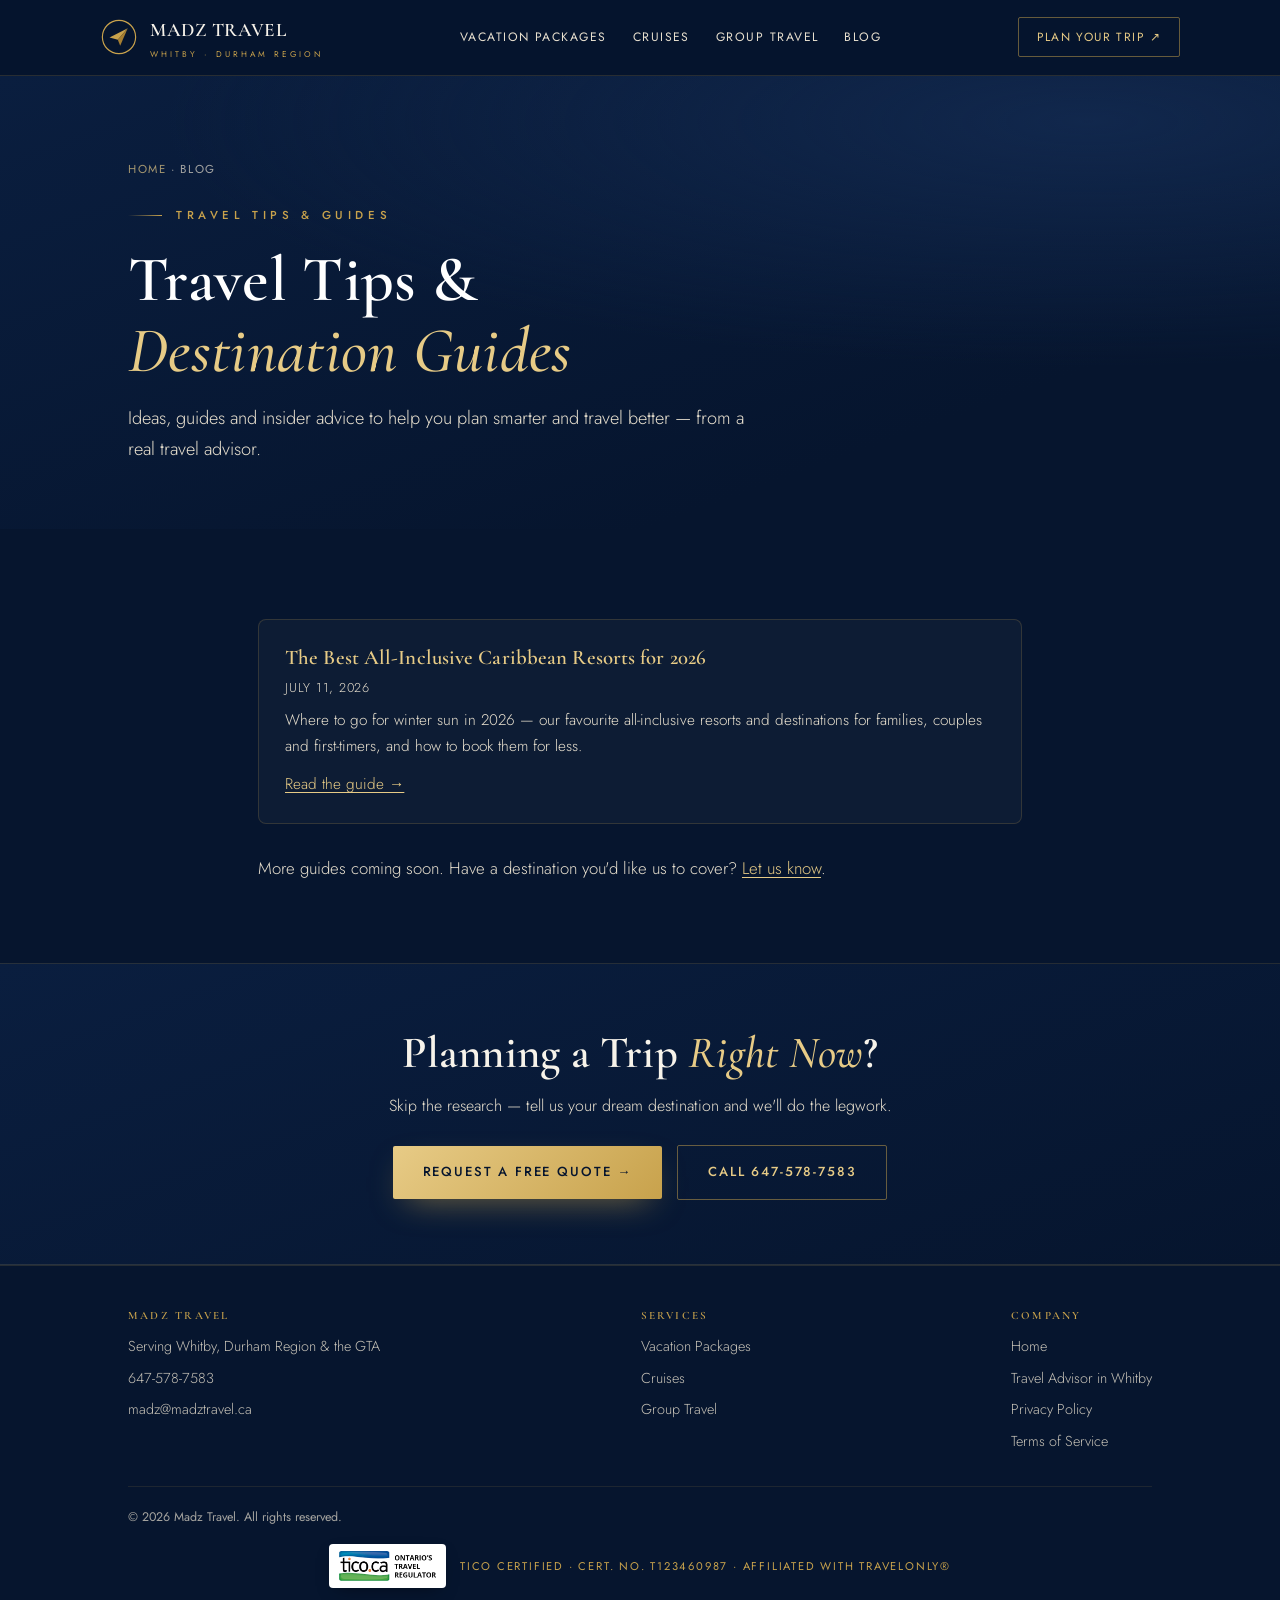
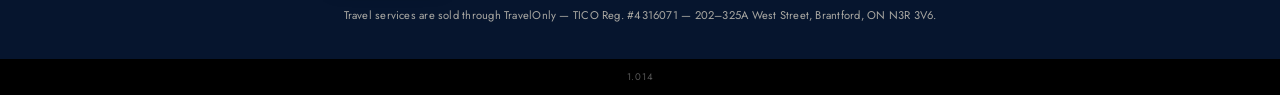
==== blog/index.html @ 82371c98 "TICO: carry TravelOnly's registrant details, and stop publishing her home address TICO's rule for an" ====
<!DOCTYPE html>
<html lang="en">
<head>
<meta charset="UTF-8" />
<meta name="viewport" content="width=device-width, initial-scale=1.0" />
<title>Travel Tips &amp; Destination Guides | Madz Travel Blog</title>
<meta name="description" content="Travel tips, destination guides and vacation planning advice from Madz Travel — a TICO-certified travel advisor in Whitby, Ontario." />
<link rel="canonical" href="https://madztravel.ca/blog/" />
<meta name="robots" content="index,follow" />
<meta property="og:type" content="website" />
<meta property="og:site_name" content="Madz Travel" />
<meta property="og:url" content="https://madztravel.ca/blog/" />
<meta property="og:title" content="Travel Tips & Destination Guides | Madz Travel Blog" />
<meta property="og:description" content="Travel tips, destination guides and vacation planning advice from a TICO-certified travel advisor." />
<meta property="og:image" content="https://madztravel.ca/og-image.png" />
<meta name="twitter:card" content="summary_large_image" />
<meta name="theme-color" content="#0A1E3F" />
<link rel="icon" type="image/png" href="/logo.png" />
<link rel="preconnect" href="https://fonts.googleapis.com">
<link rel="preconnect" href="https://fonts.gstatic.com" crossorigin>
<link href="https://fonts.googleapis.com/css2?family=Cormorant+Garamond:ital,wght@0,500;0,600;0,700;1,500&family=Jost:wght@300;400;500;600&display=swap" rel="stylesheet">
<link rel="stylesheet" href="/site.css">
</head>
<body>

<header class="nav">
  <div class="wrap nav-inner">
    <a href="/" class="brand">
      <svg viewBox="0 0 48 48" aria-label="Madz Travel"><circle cx="24" cy="24" r="21" fill="none" stroke="#C8A24C" stroke-width="1.5"/><path d="M35 13 L12 24.5 L22.5 27.5 Z" fill="#C8A24C"/><path d="M22.5 27.5 L25.5 35 L35 13 Z" fill="#A67F32"/></svg>
      <span><b>Madz Travel</b><span>Whitby · Durham Region</span></span>
    </a>
    <nav class="nav-links">
      <a href="/vacation-packages.html">Vacation Packages</a>
      <a href="/cruises.html">Cruises</a>
      <a href="/group-travel.html">Group Travel</a>
      <a href="/blog/">Blog</a>
    </nav>
    <a href="/#contact" class="nav-cta">Plan Your Trip ↗</a>
  </div>
</header>

<section class="phead">
  <div class="wrap">
    <div class="crumb"><a href="/">Home</a> · Blog</div>
    <span class="eyebrow">Travel Tips &amp; Guides</span>
    <h1>Travel Tips &amp; <em>Destination Guides</em></h1>
    <p class="lede">Ideas, guides and insider advice to help you plan smarter and travel better — from a real travel advisor.</p>
  </div>
</section>

<section class="prose">
  <div class="wrap">
    <div class="cards">
      <div class="card">
        <h3><a href="/blog/best-all-inclusive-caribbean-resorts-2026.html" style="color:var(--gold-light);text-decoration:none">The Best All-Inclusive Caribbean Resorts for 2026</a></h3>
        <p style="color:var(--cream-dim);font-size:.8rem;letter-spacing:.06em;text-transform:uppercase;margin-bottom:8px">July 11, 2026</p>
        <p>Where to go for winter sun in 2026 — our favourite all-inclusive resorts and destinations for families, couples and first-timers, and how to book them for less.</p>
        <p style="margin-top:12px"><a href="/blog/best-all-inclusive-caribbean-resorts-2026.html">Read the guide →</a></p>
      </div>
    </div>
    <p style="margin-top:30px">More guides coming soon. Have a destination you'd like us to cover? <a href="/#contact">Let us know</a>.</p>
  </div>
</section>

<section class="cta-band">
  <div class="wrap">
    <h2>Planning a Trip <em>Right Now</em>?</h2>
    <p>Skip the research — tell us your dream destination and we'll do the legwork.</p>
    <a href="/#contact" class="btn btn-gold">Request a Free Quote →</a>
    <a href="tel:+16475787583" class="btn btn-ghost">Call 647-578-7583</a>
  </div>
</section>

<footer>
  <div class="wrap">
    <div class="foot-cols">
      <div>
        <h4>Madz Travel</h4>
        <p>Serving Whitby, Durham Region &amp; the GTA</p>
        <a href="tel:+16475787583">647-578-7583</a>
        <a href="mailto:madz@madztravel.ca">madz@madztravel.ca</a>
      </div>
      <div>
        <h4>Services</h4>
        <a href="/vacation-packages.html">Vacation Packages</a>
        <a href="/cruises.html">Cruises</a>
        <a href="/group-travel.html">Group Travel</a>
      </div>
      <div>
        <h4>Company</h4>
        <a href="/">Home</a>
        <a href="/whitby-travel-advisor.html">Travel Advisor in Whitby</a>
        <a href="/privacy.html">Privacy Policy</a>
        <a href="/terms.html">Terms of Service</a>
      </div>
    </div>
    <div class="foot-bottom">
      <p>© <span id="yr"></span> Madz Travel. All rights reserved.</p>
      <span class="tico"><a class="tico-mark" href="https://www.tico.ca/" target="_blank" rel="noopener noreferrer"><img src="/tico-logo.png" width="362" height="112" alt="TICO &mdash; Ontario&rsquo;s travel regulator" loading="lazy"></a>TICO Certified · Cert. No. T123460987 · Affiliated with TravelOnly®</span>
    <span class="tico-reg">Travel services are sold through TravelOnly &mdash; TICO Reg. #4316071 &mdash; 202&ndash;325A West Street, Brantford, ON N3R 3V6.</span>
    </div>
  </div>
</footer>
<div class="version-bar"></div>
<script>document.getElementById('yr').textContent=new Date().getFullYear();</script>
<script src="/version.js"></script>
</body>
</html>
---- site.css ----
/* ============================================================
   Madz Travel — shared styles for content/landing/blog pages
   (main homepage keeps its own inline styles; this powers the
   SEO service, location and blog pages)
   ============================================================ */
:root{
  --navy:#0A1E3F;--navy-deep:#06152E;--navy-soft:#12294f;
  --gold:#C8A24C;--gold-light:#E7CB86;--gold-deep:#A67F32;
  --cream:#F7F3EA;--cream-dim:#E8E0CF;--white:#fff;--maxw:1080px;
  --ease:cubic-bezier(.22,.61,.36,1);
}
*{margin:0;padding:0;box-sizing:border-box}
html{scroll-behavior:smooth}
body{font-family:'Jost',sans-serif;background:var(--navy-deep);color:var(--cream);line-height:1.7;-webkit-font-smoothing:antialiased;overflow-x:hidden}
h1,h2,h3,h4{font-family:'Cormorant Garamond',serif;font-weight:600;line-height:1.12;letter-spacing:.005em}
a{color:inherit;text-decoration:none}
img{max-width:100%;display:block}
::selection{background:var(--gold);color:var(--navy-deep)}
.wrap{max-width:var(--maxw);margin:0 auto;padding:0 28px}

/* header */
header.nav{position:sticky;top:0;z-index:100;background:rgba(6,21,46,.9);backdrop-filter:blur(14px);border-bottom:1px solid rgba(200,162,76,.18)}
.nav-inner{display:flex;align-items:center;justify-content:space-between;gap:20px;padding:14px 0}
.brand{display:flex;align-items:center;gap:12px}
.brand svg{width:38px;height:38px;flex:none}
.brand b{font-family:'Cormorant Garamond',serif;font-weight:600;font-size:1.2rem;color:var(--cream);letter-spacing:.03em}
.brand span{display:block;font-size:.52rem;letter-spacing:.36em;text-transform:uppercase;color:var(--gold)}
.nav-links{display:flex;gap:26px;align-items:center}
.nav-links a{font-size:.76rem;letter-spacing:.12em;text-transform:uppercase;color:var(--cream-dim);transition:color .3s}
.nav-links a:hover{color:var(--gold-light)}
.nav-cta{font-size:.74rem;letter-spacing:.12em;text-transform:uppercase;color:var(--gold-light);border:1px solid rgba(200,162,76,.5);padding:9px 18px;border-radius:2px;transition:all .3s}
.nav-cta:hover{background:var(--gold);color:var(--navy-deep)}
@media(max-width:760px){.nav-links{display:none}}

/* hero / page head */
.phead{position:relative;overflow:hidden;padding:84px 0 64px;
  background:radial-gradient(120% 90% at 85% 10%,rgba(18,41,79,.9),transparent 60%),linear-gradient(160deg,var(--navy),var(--navy-deep) 75%)}
.crumb{font-size:.72rem;letter-spacing:.14em;text-transform:uppercase;color:var(--cream-dim);opacity:.7;margin-bottom:18px}
.crumb a{color:var(--gold-light)}
.eyebrow{font-weight:500;font-size:.72rem;letter-spacing:.4em;text-transform:uppercase;color:var(--gold);display:inline-flex;align-items:center;gap:14px;margin-bottom:18px}
.eyebrow::before{content:"";width:34px;height:1px;background:linear-gradient(90deg,transparent,var(--gold))}
.phead h1{font-size:clamp(2.4rem,6vw,4rem);color:var(--white);margin-bottom:16px;max-width:16ch}
.phead h1 em{font-style:italic;color:var(--gold-light);font-weight:500}
.phead p.lede{max-width:620px;font-size:1.14rem;color:var(--cream-dim);font-weight:300}

/* body prose */
.prose{padding:64px 0}
.prose .wrap{max-width:820px}
.prose h2{font-size:clamp(1.7rem,3.4vw,2.4rem);color:var(--cream);margin:44px 0 14px}
.prose h2:first-child{margin-top:0}
.prose h2 em{font-style:italic;color:var(--gold-light);font-weight:500}
.prose h3{font-size:1.35rem;color:var(--gold-light);margin:30px 0 10px}
.prose p{color:var(--cream-dim);font-weight:300;font-size:1.05rem;margin-bottom:16px}
.prose ul,.prose ol{margin:0 0 18px 22px}
.prose li{color:var(--cream-dim);font-weight:300;margin-bottom:9px}
.prose a{color:var(--gold-light);text-decoration:underline;text-underline-offset:3px}
.prose strong{color:var(--cream);font-weight:500}
.lead{font-size:1.18rem !important;color:var(--cream) !important}

/* TICO certificate card — mirrors the block in index.html's inline styles.
   Ivory on gold so it reads as a certificate against the navy pages. */
.tico-cert{max-width:420px;margin:30px auto;padding:5px;border-radius:5px;background:linear-gradient(150deg,var(--gold-light),var(--gold-deep) 46%,var(--gold-light));box-shadow:0 30px 64px -28px rgba(3,10,24,.8)}
.tico-cert-in{position:relative;overflow:hidden;background:linear-gradient(165deg,#FFFDF7,#F2ECDD);border:1px solid rgba(166,127,50,.4);border-radius:2px;padding:32px 30px 26px;text-align:center}
.tico-cert-in::before{content:"";position:absolute;inset:0;background:repeating-radial-gradient(circle at 50% 32%,rgba(166,127,50,.085) 0 1px,transparent 1px 10px);pointer-events:none}
.tico-cert .seal{position:relative;width:98px;height:98px;margin:0 auto 16px;display:block}
.tico-cert .sealtxt{font-family:'Jost',sans-serif;font-size:8.4px;font-weight:500;letter-spacing:2.1px;fill:#A67F32}
.tico-cert .act{position:relative;display:block;font-size:.58rem;letter-spacing:.28em;text-transform:uppercase;color:var(--gold-deep)}
.tico-cert h3{position:relative;font-size:1.7rem;color:var(--navy);margin:9px 0 4px}
.tico-cert .who{position:relative;font-size:.65rem;letter-spacing:.24em;text-transform:uppercase;color:#6b7587}
.tico-cert dl{position:relative;display:flex;justify-content:center;gap:38px;margin:18px 0 16px;padding:15px 0;border-top:1px solid rgba(166,127,50,.32);border-bottom:1px solid rgba(166,127,50,.32)}
.tico-cert dt{font-size:.56rem;letter-spacing:.2em;text-transform:uppercase;color:#7b8496;margin-bottom:5px}
.tico-cert dd{font-family:'Cormorant Garamond',serif;font-size:1.55rem;color:var(--navy);letter-spacing:.14em;font-variant-numeric:lining-nums tabular-nums;font-feature-settings:'lnum' 1,'tnum' 1}
.tico-cert .note{position:relative;font-size:.72rem!important;line-height:1.65;font-weight:300;color:#5b6577!important;margin:0!important}
@media(max-width:520px){.tico-cert dl{gap:26px}.tico-cert-in{padding:28px 20px 22px}}

/* feature grid */
.cards{display:grid;grid-template-columns:repeat(auto-fit,minmax(230px,1fr));gap:18px;margin:26px 0}
.card{background:rgba(247,243,234,.03);border:1px solid rgba(200,162,76,.2);border-radius:8px;padding:26px}
.card h3{font-size:1.3rem;color:var(--cream);margin:0 0 8px}
.card p{font-size:.96rem;margin:0}

/* CTA band */
.cta-band{background:linear-gradient(160deg,var(--navy),var(--navy-deep));border-top:1px solid rgba(200,162,76,.16);border-bottom:1px solid rgba(200,162,76,.16);padding:64px 0;text-align:center}
.cta-band h2{font-size:clamp(1.9rem,4vw,2.8rem);color:var(--cream);margin-bottom:14px}
.cta-band h2 em{font-style:italic;color:var(--gold-light);font-weight:500}
.cta-band p{color:var(--cream-dim);font-weight:300;max-width:540px;margin:0 auto 26px}
.btn{display:inline-flex;align-items:center;gap:10px;font-weight:500;font-size:.82rem;letter-spacing:.14em;text-transform:uppercase;padding:15px 30px;border-radius:2px;transition:all .4s var(--ease)}
.btn-gold{background:linear-gradient(135deg,var(--gold-light),var(--gold));color:var(--navy-deep);box-shadow:0 12px 34px -14px rgba(200,162,76,.7)}
.btn-gold:hover{transform:translateY(-3px)}
.btn-ghost{border:1px solid rgba(200,162,76,.5);color:var(--gold-light);margin-left:10px}
.btn-ghost:hover{background:rgba(200,162,76,.12)}

/* footer */
footer{background:var(--navy-deep);border-top:1px solid rgba(200,162,76,.16);padding:44px 0 34px}
.foot-cols{display:flex;flex-wrap:wrap;gap:30px 60px;justify-content:space-between;margin-bottom:26px}
.foot-cols h4{font-size:.7rem;letter-spacing:.2em;text-transform:uppercase;color:var(--gold);margin-bottom:12px}
.foot-cols a,.foot-cols p{display:block;font-size:.9rem;color:var(--cream-dim);opacity:.85;margin-bottom:7px;font-weight:300}
.foot-cols a:hover{color:var(--gold-light)}
.foot-bottom{border-top:1px solid rgba(200,162,76,.12);padding-top:20px;display:flex;flex-wrap:wrap;justify-content:space-between;gap:12px;align-items:center}
.foot-bottom p{font-size:.78rem;color:var(--cream-dim);opacity:.7}
.foot-bottom .tico{font-size:.7rem;letter-spacing:.16em;text-transform:uppercase;color:var(--gold);display:flex;align-items:center;gap:14px;flex-wrap:wrap;justify-content:center;flex-basis:100%;order:3;margin-top:4px}
/* The regulator's mark, self-hosted so the footer never depends on tico.ca being up.
   White plate because the logo is dark artwork and would disappear against the navy. */
.tico-mark{display:inline-flex;background:#fff;border-radius:4px;padding:7px 10px;line-height:0;box-shadow:0 6px 18px -8px rgba(0,0,0,.55);transition:transform .3s var(--ease)}
.tico-mark:hover{transform:translateY(-2px)}
.tico-mark img{height:30px;width:auto;display:block}
.version-bar{background:#000;text-align:center;padding:10px 0;font-size:.6rem;letter-spacing:.08em;color:rgba(255,255,255,.35)}

/* The registrant disclosure. TICO requires an outside sales rep's own branded site to carry
   the HOST agency's business name, address and registration number; Madz's certificate number
   sits above it and is a personal credential, not a substitute. Sentence case and full width
   on purpose — this is a legal disclosure and has to read as prose, not as a tracked-out badge
   like the credential line it follows. */
.tico-reg{flex-basis:100%;order:4;text-align:center;font-size:.7rem;line-height:1.65;
  letter-spacing:.02em;text-transform:none;color:var(--cream-dim);opacity:.72;margin-top:6px}
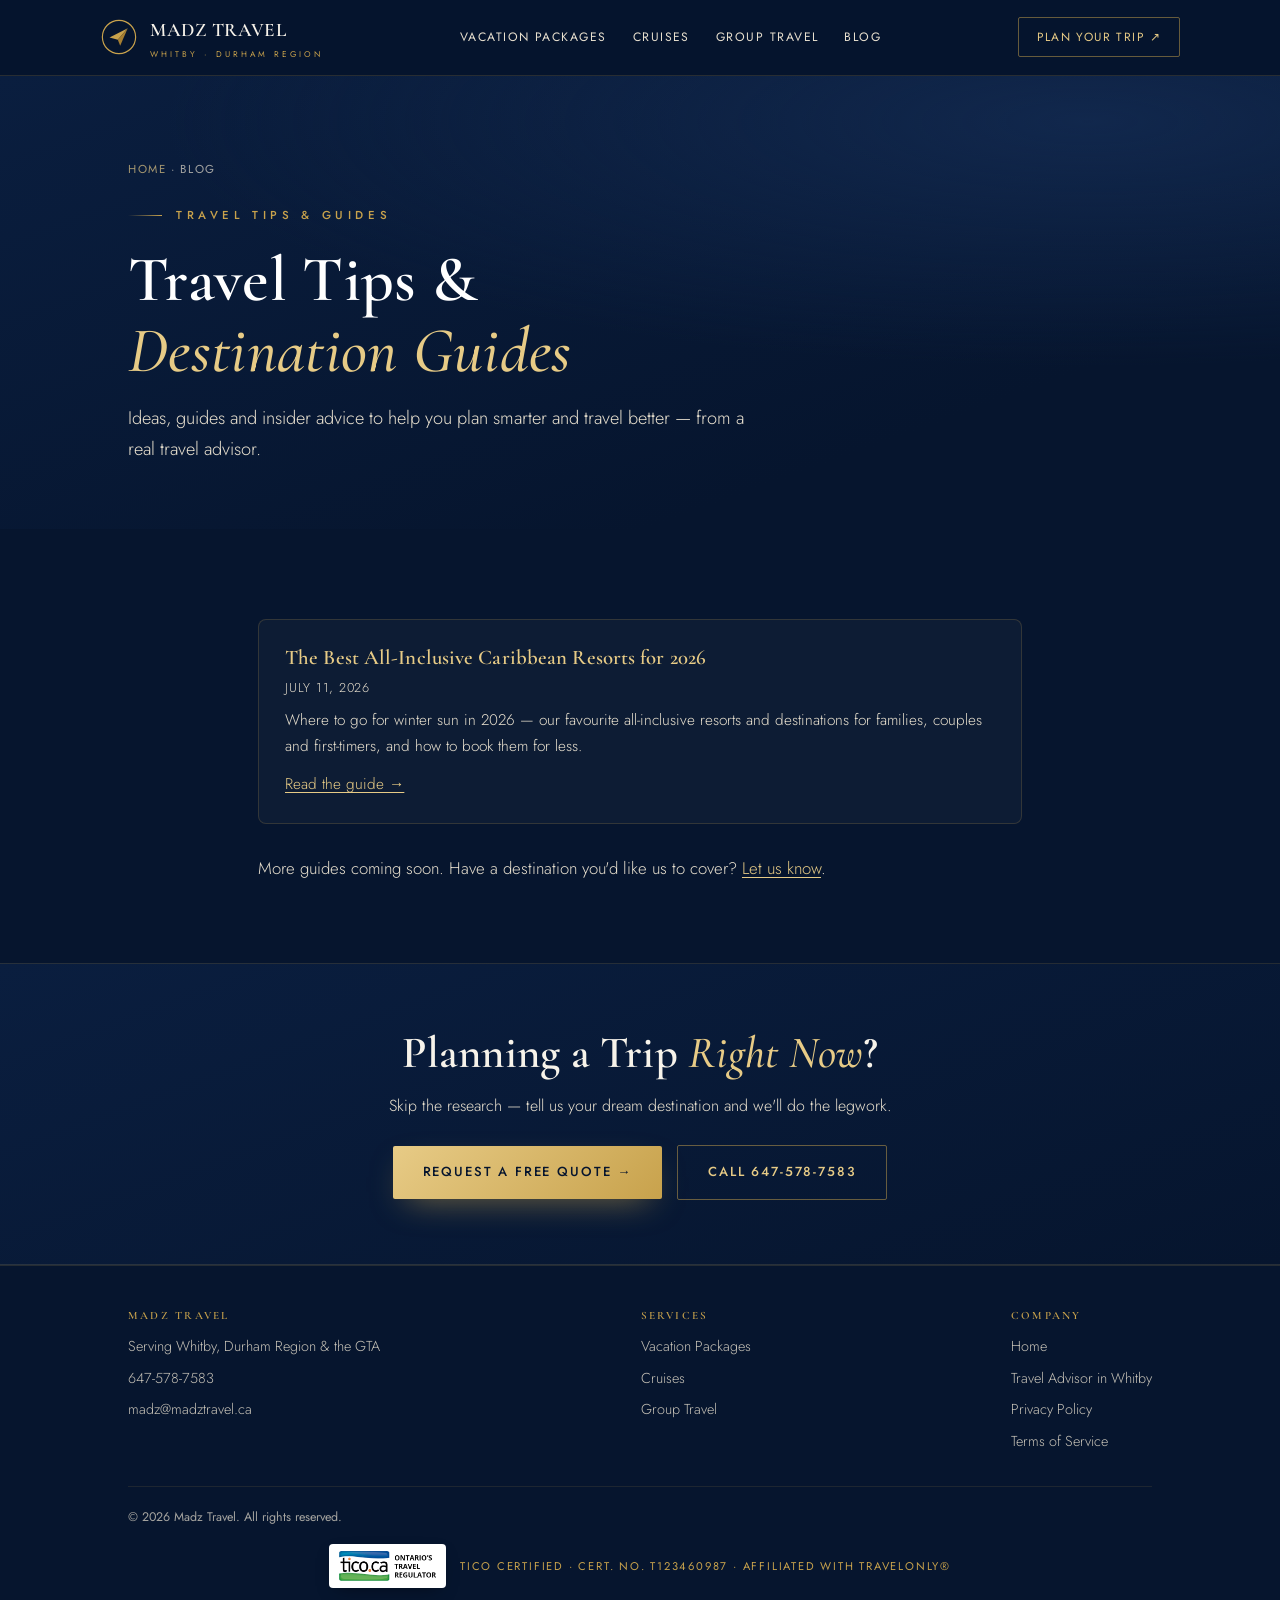
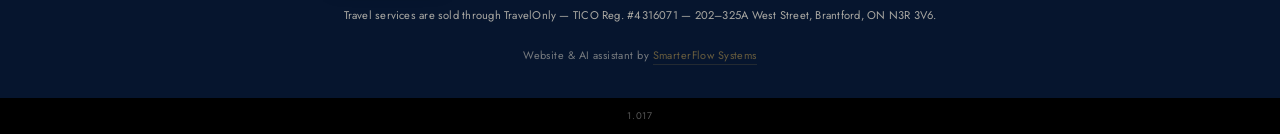
==== commit 1a3b35b1: "Credit the builder in the footer, linked back to SmarterFlow Every page now carries one line under t" ====
--- a/blog/index.html
+++ b/blog/index.html
@@ -98,6 +98,7 @@
       <p>© <span id="yr"></span> Madz Travel. All rights reserved.</p>
       <span class="tico"><a class="tico-mark" href="https://www.tico.ca/" target="_blank" rel="noopener noreferrer"><img src="/tico-logo.png" width="362" height="112" alt="TICO &mdash; Ontario&rsquo;s travel regulator" loading="lazy"></a>TICO Certified · Cert. No. T123460987 · Affiliated with TravelOnly®</span>
     <span class="tico-reg">Travel services are sold through TravelOnly &mdash; TICO Reg. #4316071 &mdash; 202&ndash;325A West Street, Brantford, ON N3R 3V6.</span>
+    <div class="built-by">Website &amp; AI assistant by <a href="https://smarterflow.ca/?ref=madztravel" target="_blank" rel="noopener">SmarterFlow Systems</a></div>
     </div>
   </div>
 </footer>
--- a/site.css
+++ b/site.css
@@ -113,3 +113,14 @@
    like the credential line it follows. */
 .tico-reg{flex-basis:100%;order:4;text-align:center;font-size:.7rem;line-height:1.65;
   letter-spacing:.02em;text-transform:none;color:var(--cream-dim);opacity:.72;margin-top:6px}
+
+/* Builder credit. Deliberately the quietest line in the footer and ordered LAST, below the
+   regulator disclosure — nothing here may compete with the TICO block a visitor is meant to
+   read. The link opens in a new tab so a curious reader is never pulled off Madz's site, and
+   carries rel="noopener" WITHOUT noreferrer: the referrer is the whole point, it's how
+   smarterflow.ca sees which of these sites sent the visit. */
+.built-by{flex-basis:100%;order:5;text-align:center;font-size:.68rem;line-height:1.6;
+  letter-spacing:.04em;text-transform:none;color:var(--cream-dim);opacity:.5;margin-top:10px}
+.built-by a{color:var(--gold);border-bottom:1px solid rgba(200,162,76,.3);padding-bottom:1px;
+  transition:color .3s var(--ease),border-color .3s var(--ease)}
+.built-by a:hover{color:var(--gold-light);border-bottom-color:rgba(231,203,134,.6)}
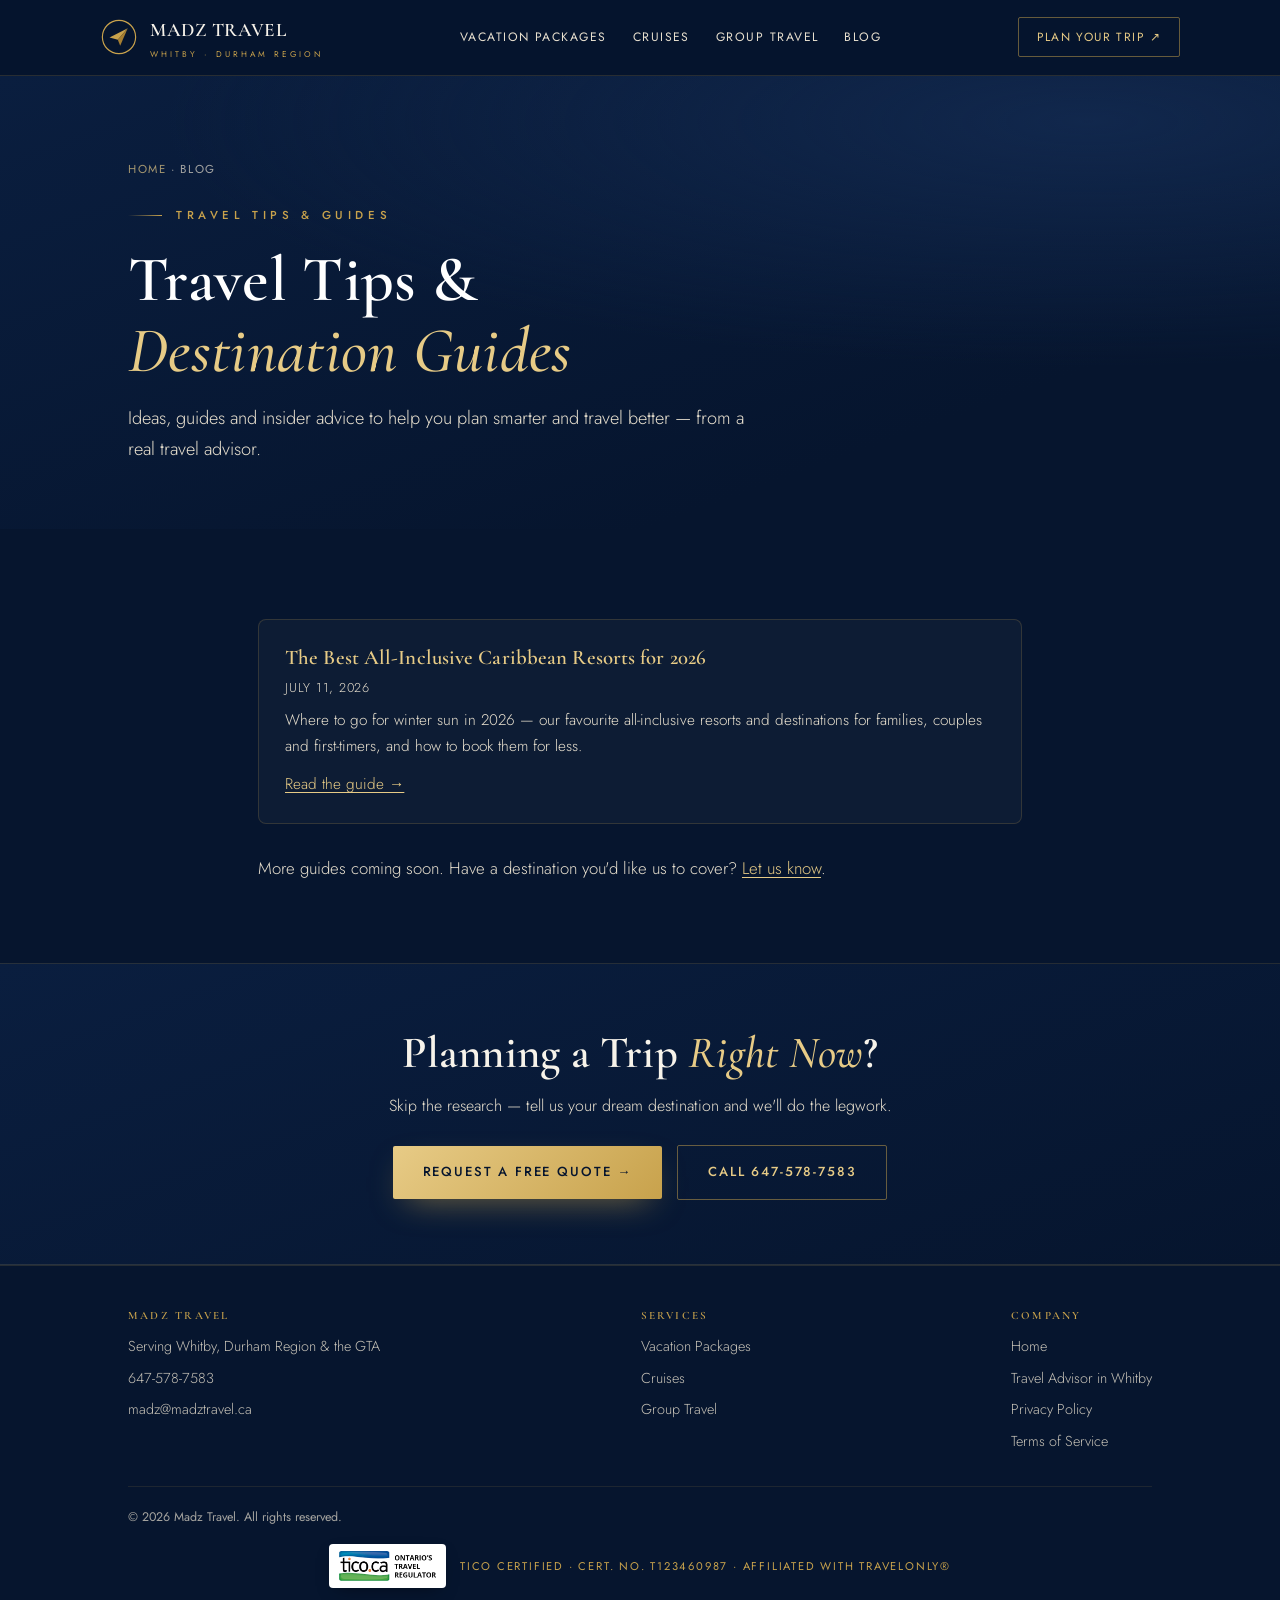
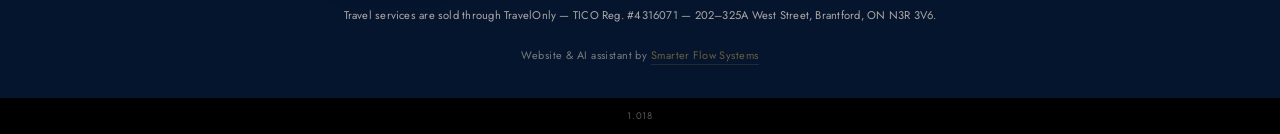
==== commit b8b2760c: "Footer credit: spell the company name the way the company spells it The credit line went out as "Sma" ====
--- a/blog/index.html
+++ b/blog/index.html
@@ -98,7 +98,7 @@
       <p>© <span id="yr"></span> Madz Travel. All rights reserved.</p>
       <span class="tico"><a class="tico-mark" href="https://www.tico.ca/" target="_blank" rel="noopener noreferrer"><img src="/tico-logo.png" width="362" height="112" alt="TICO &mdash; Ontario&rsquo;s travel regulator" loading="lazy"></a>TICO Certified · Cert. No. T123460987 · Affiliated with TravelOnly®</span>
     <span class="tico-reg">Travel services are sold through TravelOnly &mdash; TICO Reg. #4316071 &mdash; 202&ndash;325A West Street, Brantford, ON N3R 3V6.</span>
-    <div class="built-by">Website &amp; AI assistant by <a href="https://smarterflow.ca/?ref=madztravel" target="_blank" rel="noopener">SmarterFlow Systems</a></div>
+    <div class="built-by">Website &amp; AI assistant by <a href="https://smarterflow.ca/?ref=madztravel" target="_blank" rel="noopener">Smarter Flow Systems</a></div>
     </div>
   </div>
 </footer>
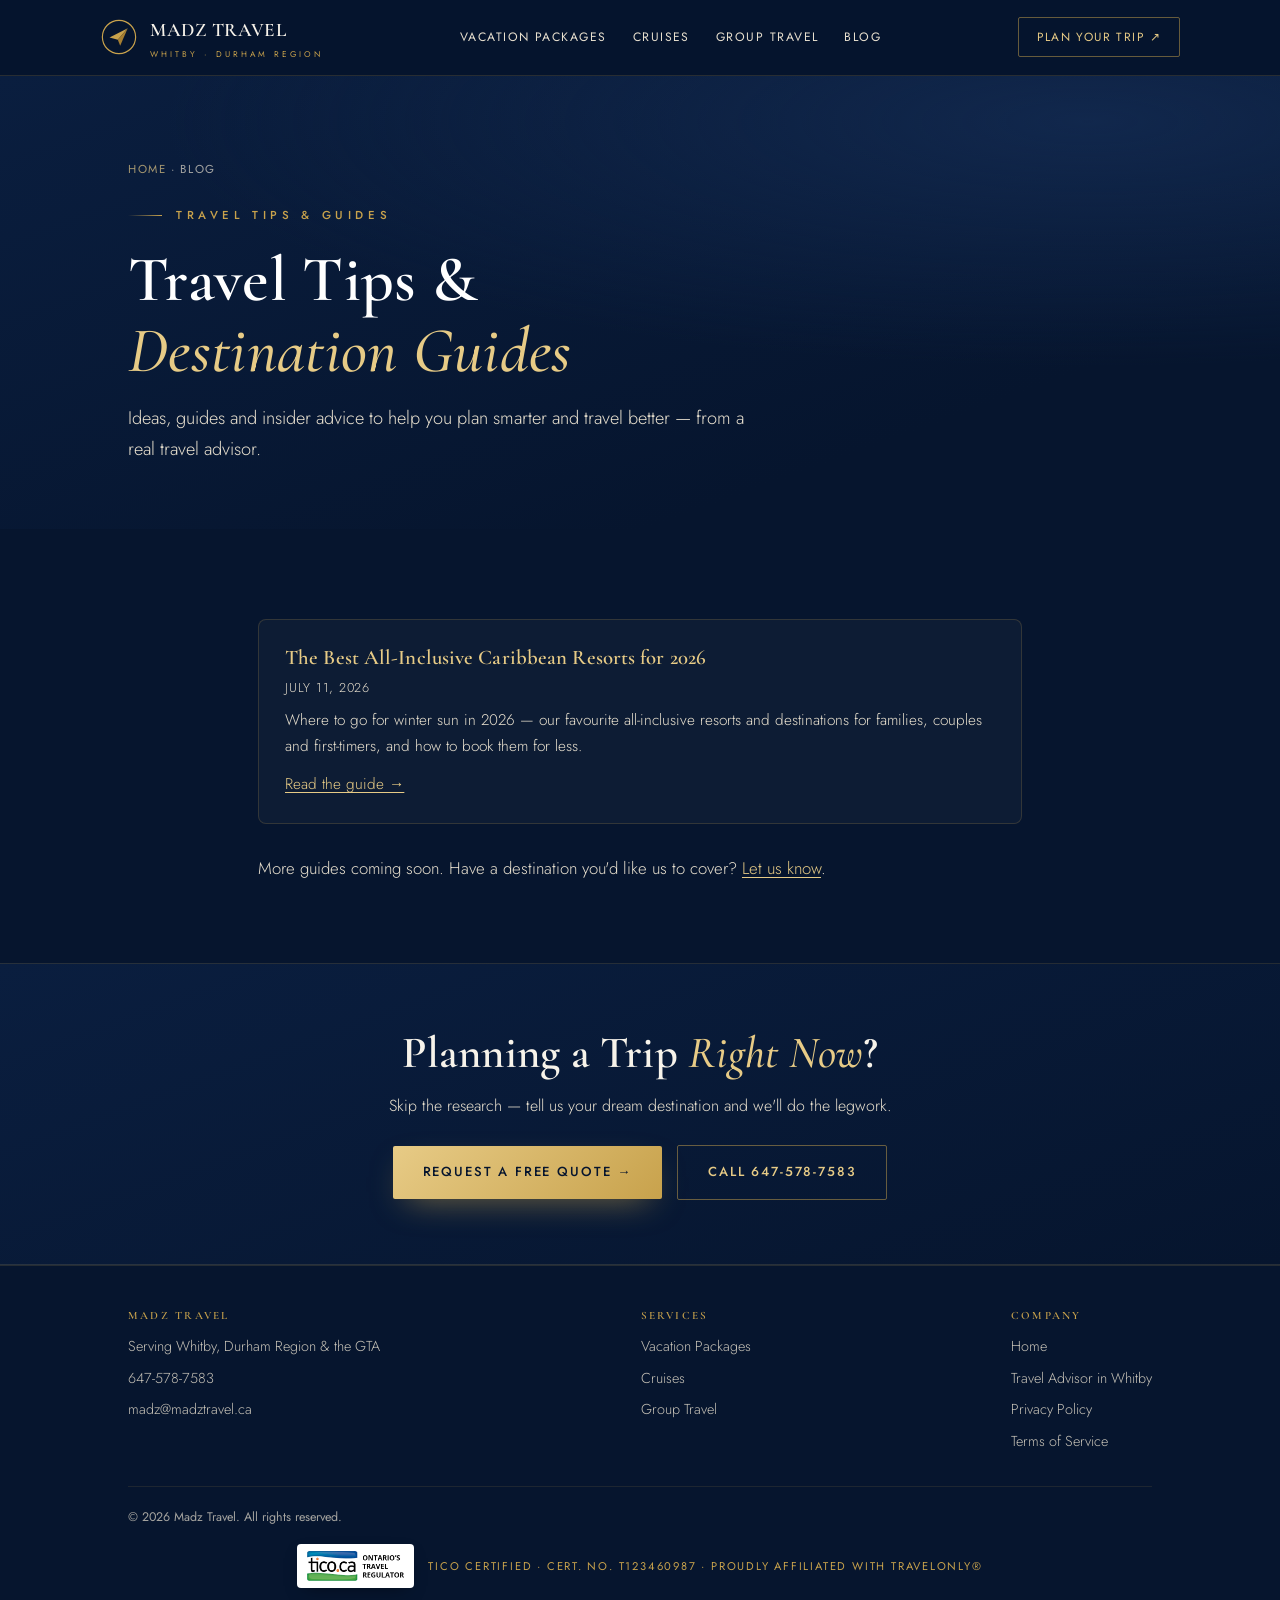
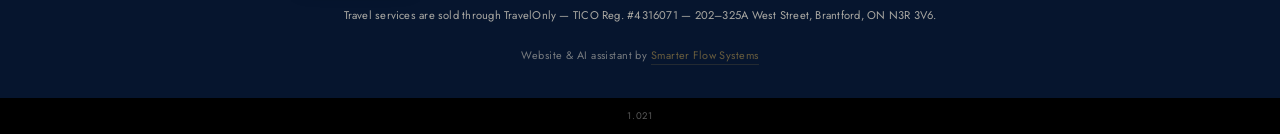
==== commit 6445c9f1: ""Proudly Affiliated with TravelOnly" on the credential line Matches the wording already on her Faceb" ====
--- a/blog/index.html
+++ b/blog/index.html
@@ -96,7 +96,7 @@
     </div>
     <div class="foot-bottom">
       <p>© <span id="yr"></span> Madz Travel. All rights reserved.</p>
-      <span class="tico"><a class="tico-mark" href="https://www.tico.ca/" target="_blank" rel="noopener noreferrer"><img src="/tico-logo.png" width="362" height="112" alt="TICO &mdash; Ontario&rsquo;s travel regulator" loading="lazy"></a>TICO Certified · Cert. No. T123460987 · Affiliated with TravelOnly®</span>
+      <span class="tico"><a class="tico-mark" href="https://www.tico.ca/" target="_blank" rel="noopener noreferrer"><img src="/tico-logo.png" width="362" height="112" alt="TICO &mdash; Ontario&rsquo;s travel regulator" loading="lazy"></a>TICO Certified · Cert. No. T123460987 · Proudly Affiliated with TravelOnly®</span>
     <span class="tico-reg">Travel services are sold through TravelOnly &mdash; TICO Reg. #4316071 &mdash; 202&ndash;325A West Street, Brantford, ON N3R 3V6.</span>
     <div class="built-by">Website &amp; AI assistant by <a href="https://smarterflow.ca/?ref=madztravel" target="_blank" rel="noopener">Smarter Flow Systems</a></div>
     </div>
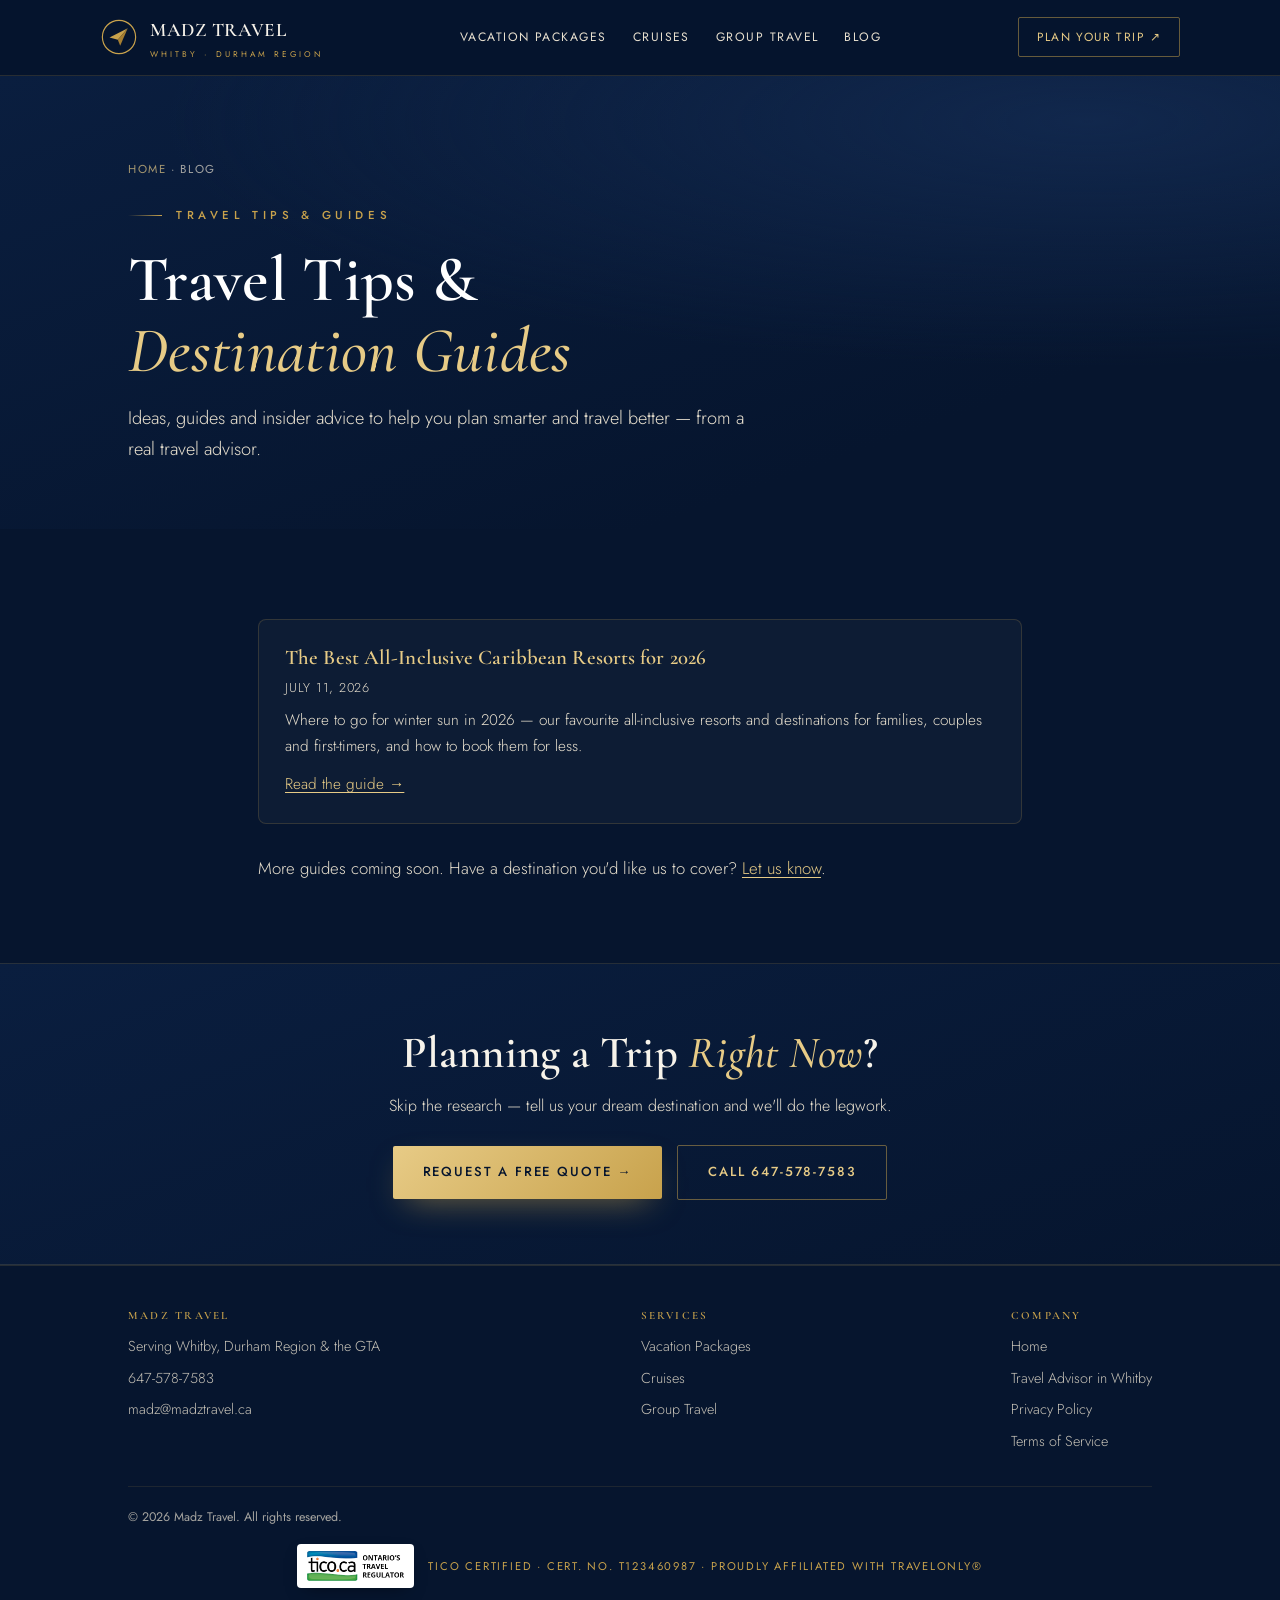
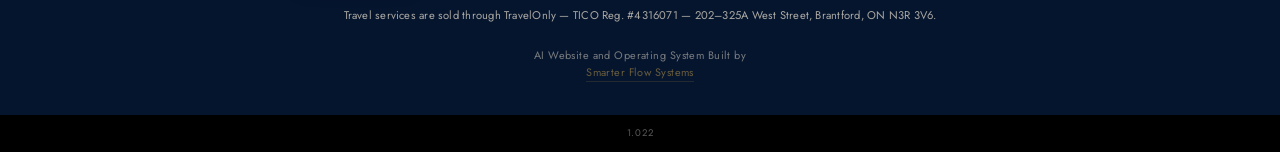
==== commit d8b964b1: "Footer credit: name what was actually built, on its own two lines Shane's wording. "Website & AI ass" ====
--- a/blog/index.html
+++ b/blog/index.html
@@ -98,7 +98,7 @@
       <p>© <span id="yr"></span> Madz Travel. All rights reserved.</p>
       <span class="tico"><a class="tico-mark" href="https://www.tico.ca/" target="_blank" rel="noopener noreferrer"><img src="/tico-logo.png" width="362" height="112" alt="TICO &mdash; Ontario&rsquo;s travel regulator" loading="lazy"></a>TICO Certified · Cert. No. T123460987 · Proudly Affiliated with TravelOnly®</span>
     <span class="tico-reg">Travel services are sold through TravelOnly &mdash; TICO Reg. #4316071 &mdash; 202&ndash;325A West Street, Brantford, ON N3R 3V6.</span>
-    <div class="built-by">Website &amp; AI assistant by <a href="https://smarterflow.ca/?ref=madztravel" target="_blank" rel="noopener">Smarter Flow Systems</a></div>
+    <div class="built-by">AI Website and Operating System Built by<br><a href="https://smarterflow.ca/?ref=madztravel" target="_blank" rel="noopener">Smarter Flow Systems</a></div>
     </div>
   </div>
 </footer>
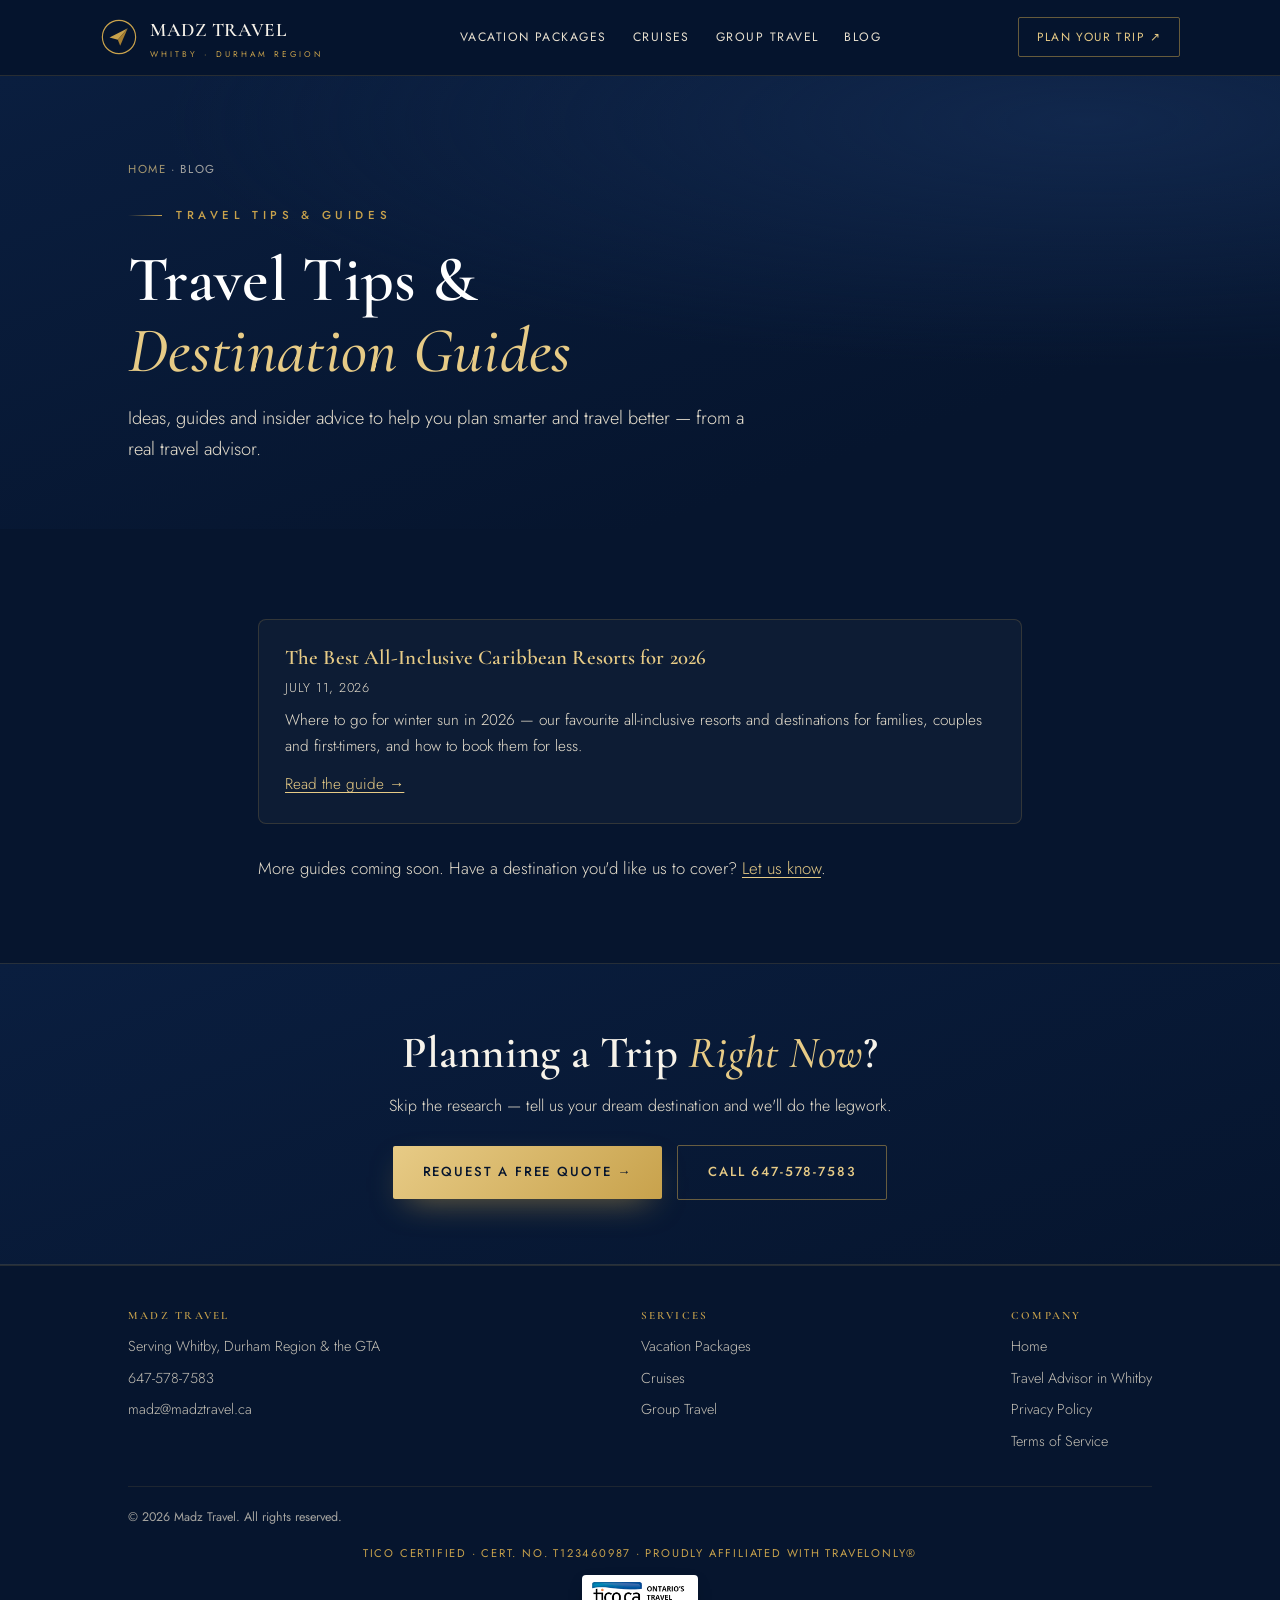
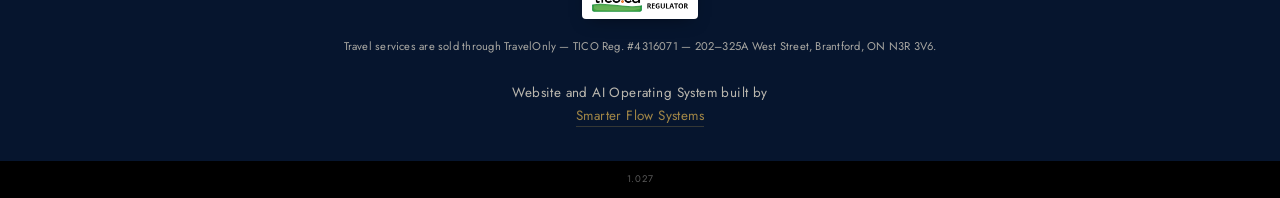
==== commit 4911c2c5: "Footer credit: "Website and AI Operating System built by" Shane's wording. The old line led with "AI" ====
--- a/blog/index.html
+++ b/blog/index.html
@@ -98,7 +98,7 @@
       <p>© <span id="yr"></span> Madz Travel. All rights reserved.</p>
       <span class="tico"><a class="tico-mark" href="https://www.tico.ca/" target="_blank" rel="noopener noreferrer"><img src="/tico-logo.png" width="362" height="112" alt="TICO &mdash; Ontario&rsquo;s travel regulator" loading="lazy"></a>TICO Certified · Cert. No. T123460987 · Proudly Affiliated with TravelOnly®</span>
     <span class="tico-reg">Travel services are sold through TravelOnly &mdash; TICO Reg. #4316071 &mdash; 202&ndash;325A West Street, Brantford, ON N3R 3V6.</span>
-    <div class="built-by">AI Website and Operating System Built by<br><a href="https://smarterflow.ca/?ref=madztravel" target="_blank" rel="noopener">Smarter Flow Systems</a></div>
+    <div class="built-by">Website and AI Operating System built by<br><a href="https://smarterflow.ca/?ref=madztravel" target="_blank" rel="noopener">Smarter Flow Systems</a></div>
     </div>
   </div>
 </footer>
--- a/site.css
+++ b/site.css
@@ -98,7 +98,10 @@
 .foot-cols a:hover{color:var(--gold-light)}
 .foot-bottom{border-top:1px solid rgba(200,162,76,.12);padding-top:20px;display:flex;flex-wrap:wrap;justify-content:space-between;gap:12px;align-items:center}
 .foot-bottom p{font-size:.78rem;color:var(--cream-dim);opacity:.7}
-.foot-bottom .tico{font-size:.7rem;letter-spacing:.16em;text-transform:uppercase;color:var(--gold);display:flex;align-items:center;gap:14px;flex-wrap:wrap;justify-content:center;flex-basis:100%;order:3;margin-top:4px}
+/* column-REVERSE, not column: the mark is first in the source (it reads as the subject
+   of the credential to a screen reader) but sits UNDER the line visually, centred to
+   the page. Reversing here keeps the DOM order and moves only the picture. */
+.foot-bottom .tico{font-size:.7rem;letter-spacing:.16em;text-transform:uppercase;color:var(--gold);display:flex;flex-direction:column-reverse;align-items:center;gap:12px;justify-content:center;text-align:center;flex-basis:100%;order:3;margin-top:4px}
 /* The regulator's mark, self-hosted so the footer never depends on tico.ca being up.
    White plate because the logo is dark artwork and would disappear against the navy. */
 .tico-mark{display:inline-flex;background:#fff;border-radius:4px;padding:7px 10px;line-height:0;box-shadow:0 6px 18px -8px rgba(0,0,0,.55);transition:transform .3s var(--ease)}
@@ -114,13 +117,15 @@
 .tico-reg{flex-basis:100%;order:4;text-align:center;font-size:.7rem;line-height:1.65;
   letter-spacing:.02em;text-transform:none;color:var(--cream-dim);opacity:.72;margin-top:6px}
 
-/* Builder credit. Deliberately the quietest line in the footer and ordered LAST, below the
-   regulator disclosure — nothing here may compete with the TICO block a visitor is meant to
-   read. The link opens in a new tab so a curious reader is never pulled off Madz's site, and
+/* Builder credit. Still ordered LAST, below the regulator disclosure — the TICO block is
+   what a visitor is meant to read first — but no longer whispered: at .68rem/.5 opacity it
+   was the smallest, faintest text on the site and effectively unreadable. Sized to match the
+   regulator line instead, so it's legible without out-ranking the credential above it.
+   The link opens in a new tab so a curious reader is never pulled off Madz's site, and
    carries rel="noopener" WITHOUT noreferrer: the referrer is the whole point, it's how
    smarterflow.ca sees which of these sites sent the visit. */
-.built-by{flex-basis:100%;order:5;text-align:center;font-size:.68rem;line-height:1.6;
-  letter-spacing:.04em;text-transform:none;color:var(--cream-dim);opacity:.5;margin-top:10px}
+.built-by{flex-basis:100%;order:5;text-align:center;font-size:.84rem;line-height:1.7;
+  letter-spacing:.03em;text-transform:none;color:var(--cream-dim);opacity:.8;margin-top:14px}
 .built-by a{color:var(--gold);border-bottom:1px solid rgba(200,162,76,.3);padding-bottom:1px;
   transition:color .3s var(--ease),border-color .3s var(--ease)}
 .built-by a:hover{color:var(--gold-light);border-bottom-color:rgba(231,203,134,.6)}
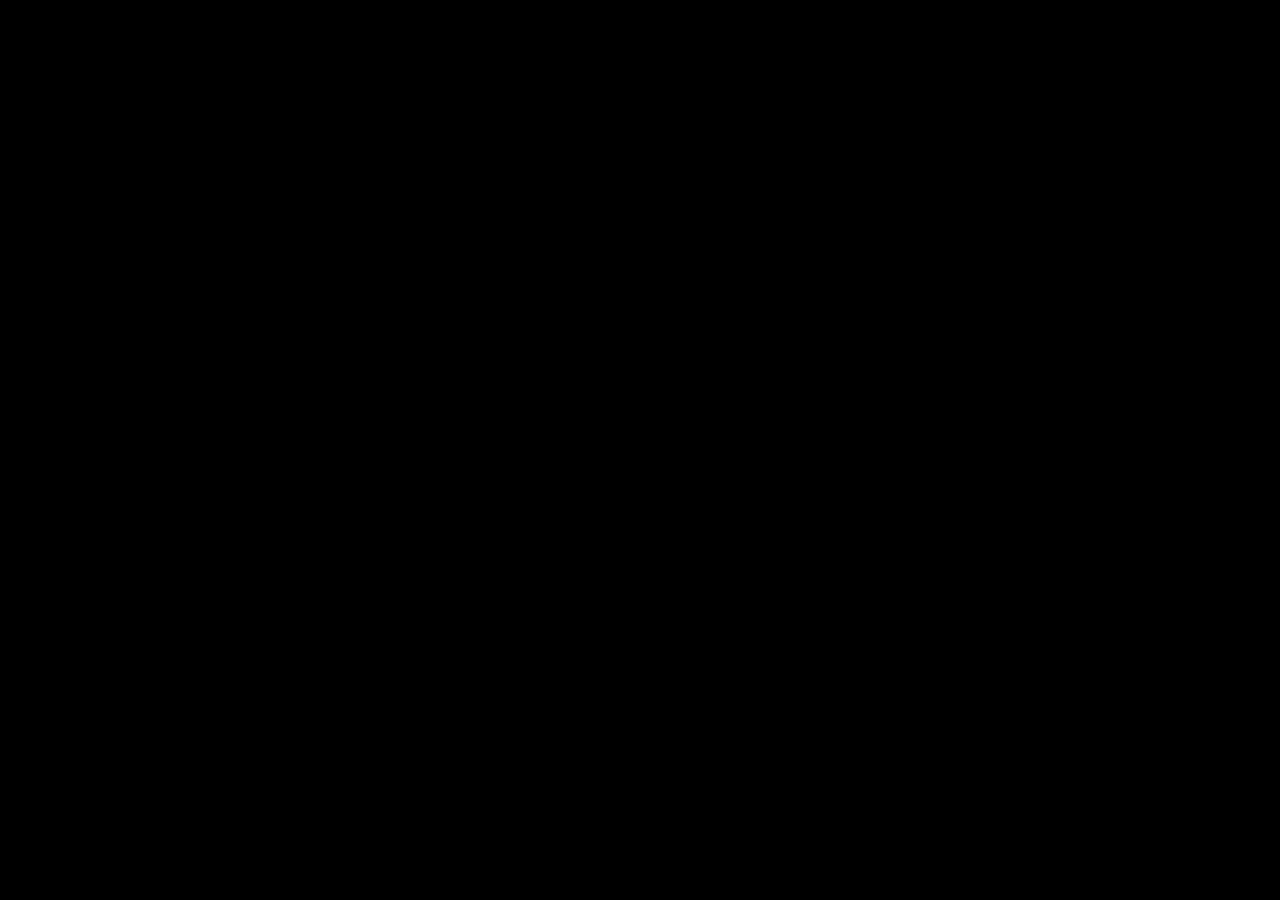
==== commit fefd65d7: "SITE HOLD — brand registration pending (blank black page) Every public page serves the hold page; ro" ====
--- a/blog/index.html
+++ b/blog/index.html
@@ -1,109 +1,15 @@
-<!DOCTYPE html>
+<!doctype html>
+<!-- SITE-HOLD-ACTIVE — blank variant, used when site-switch.sh is run with --black.
+     Do not edit by hand; it is placed and removed by scripts/site-switch.sh. -->
 <html lang="en">
 <head>
-<meta charset="UTF-8" />
-<meta name="viewport" content="width=device-width, initial-scale=1.0" />
-<title>Travel Tips &amp; Destination Guides | Madz Travel Blog</title>
-<meta name="description" content="Travel tips, destination guides and vacation planning advice from Madz Travel — a TICO-certified travel advisor in Whitby, Ontario." />
-<link rel="canonical" href="https://madztravel.ca/blog/" />
-<meta name="robots" content="index,follow" />
-<meta property="og:type" content="website" />
-<meta property="og:site_name" content="Madz Travel" />
-<meta property="og:url" content="https://madztravel.ca/blog/" />
-<meta property="og:title" content="Travel Tips & Destination Guides | Madz Travel Blog" />
-<meta property="og:description" content="Travel tips, destination guides and vacation planning advice from a TICO-certified travel advisor." />
-<meta property="og:image" content="https://madztravel.ca/og-image.png" />
-<meta name="twitter:card" content="summary_large_image" />
-<meta name="theme-color" content="#0A1E3F" />
-<link rel="icon" type="image/png" href="/logo.png" />
-<link rel="preconnect" href="https://fonts.googleapis.com">
-<link rel="preconnect" href="https://fonts.gstatic.com" crossorigin>
-<link href="https://fonts.googleapis.com/css2?family=Cormorant+Garamond:ital,wght@0,500;0,600;0,700;1,500&family=Jost:wght@300;400;500;600&display=swap" rel="stylesheet">
-<link rel="stylesheet" href="/site.css">
+<meta charset="utf-8">
+<meta name="viewport" content="width=device-width, initial-scale=1">
+<meta name="robots" content="noindex, nofollow">
+<title>&nbsp;</title>
+<style>
+  html, body { margin: 0; height: 100%; background: #000; }
+</style>
 </head>
-<body>
-
-<header class="nav">
-  <div class="wrap nav-inner">
-    <a href="/" class="brand">
-      <svg viewBox="0 0 48 48" aria-label="Madz Travel"><circle cx="24" cy="24" r="21" fill="none" stroke="#C8A24C" stroke-width="1.5"/><path d="M35 13 L12 24.5 L22.5 27.5 Z" fill="#C8A24C"/><path d="M22.5 27.5 L25.5 35 L35 13 Z" fill="#A67F32"/></svg>
-      <span><b>Madz Travel</b><span>Whitby · Durham Region</span></span>
-    </a>
-    <nav class="nav-links">
-      <a href="/vacation-packages.html">Vacation Packages</a>
-      <a href="/cruises.html">Cruises</a>
-      <a href="/group-travel.html">Group Travel</a>
-      <a href="/blog/">Blog</a>
-    </nav>
-    <a href="/#contact" class="nav-cta">Plan Your Trip ↗</a>
-  </div>
-</header>
-
-<section class="phead">
-  <div class="wrap">
-    <div class="crumb"><a href="/">Home</a> · Blog</div>
-    <span class="eyebrow">Travel Tips &amp; Guides</span>
-    <h1>Travel Tips &amp; <em>Destination Guides</em></h1>
-    <p class="lede">Ideas, guides and insider advice to help you plan smarter and travel better — from a real travel advisor.</p>
-  </div>
-</section>
-
-<section class="prose">
-  <div class="wrap">
-    <div class="cards">
-      <div class="card">
-        <h3><a href="/blog/best-all-inclusive-caribbean-resorts-2026.html" style="color:var(--gold-light);text-decoration:none">The Best All-Inclusive Caribbean Resorts for 2026</a></h3>
-        <p style="color:var(--cream-dim);font-size:.8rem;letter-spacing:.06em;text-transform:uppercase;margin-bottom:8px">July 11, 2026</p>
-        <p>Where to go for winter sun in 2026 — our favourite all-inclusive resorts and destinations for families, couples and first-timers, and how to book them for less.</p>
-        <p style="margin-top:12px"><a href="/blog/best-all-inclusive-caribbean-resorts-2026.html">Read the guide →</a></p>
-      </div>
-    </div>
-    <p style="margin-top:30px">More guides coming soon. Have a destination you'd like us to cover? <a href="/#contact">Let us know</a>.</p>
-  </div>
-</section>
-
-<section class="cta-band">
-  <div class="wrap">
-    <h2>Planning a Trip <em>Right Now</em>?</h2>
-    <p>Skip the research — tell us your dream destination and we'll do the legwork.</p>
-    <a href="/#contact" class="btn btn-gold">Request a Free Quote →</a>
-    <a href="tel:+16475787583" class="btn btn-ghost">Call 647-578-7583</a>
-  </div>
-</section>
-
-<footer>
-  <div class="wrap">
-    <div class="foot-cols">
-      <div>
-        <h4>Madz Travel</h4>
-        <p>Serving Whitby, Durham Region &amp; the GTA</p>
-        <a href="tel:+16475787583">647-578-7583</a>
-        <a href="mailto:madz@madztravel.ca">madz@madztravel.ca</a>
-      </div>
-      <div>
-        <h4>Services</h4>
-        <a href="/vacation-packages.html">Vacation Packages</a>
-        <a href="/cruises.html">Cruises</a>
-        <a href="/group-travel.html">Group Travel</a>
-      </div>
-      <div>
-        <h4>Company</h4>
-        <a href="/">Home</a>
-        <a href="/whitby-travel-advisor.html">Travel Advisor in Whitby</a>
-        <a href="/privacy.html">Privacy Policy</a>
-        <a href="/terms.html">Terms of Service</a>
-      </div>
-    </div>
-    <div class="foot-bottom">
-      <p>© <span id="yr"></span> Madz Travel. All rights reserved.</p>
-      <span class="tico"><a class="tico-mark" href="https://www.tico.ca/" target="_blank" rel="noopener noreferrer"><img src="/tico-logo.png" width="362" height="112" alt="TICO &mdash; Ontario&rsquo;s travel regulator" loading="lazy"></a>TICO Certified · Cert. No. T123460987 · Proudly Affiliated with TravelOnly®</span>
-    <span class="tico-reg">Travel services are sold through TravelOnly &mdash; TICO Reg. #4316071 &mdash; 202&ndash;325A West Street, Brantford, ON N3R 3V6.</span>
-    <div class="built-by">Website and AI Operating System built by<br><a href="https://smarterflow.ca/?ref=madztravel" target="_blank" rel="noopener">Smarter Flow Systems</a></div>
-    </div>
-  </div>
-</footer>
-<div class="version-bar"></div>
-<script>document.getElementById('yr').textContent=new Date().getFullYear();</script>
-<script src="/version.js"></script>
-</body>
+<body></body>
 </html>
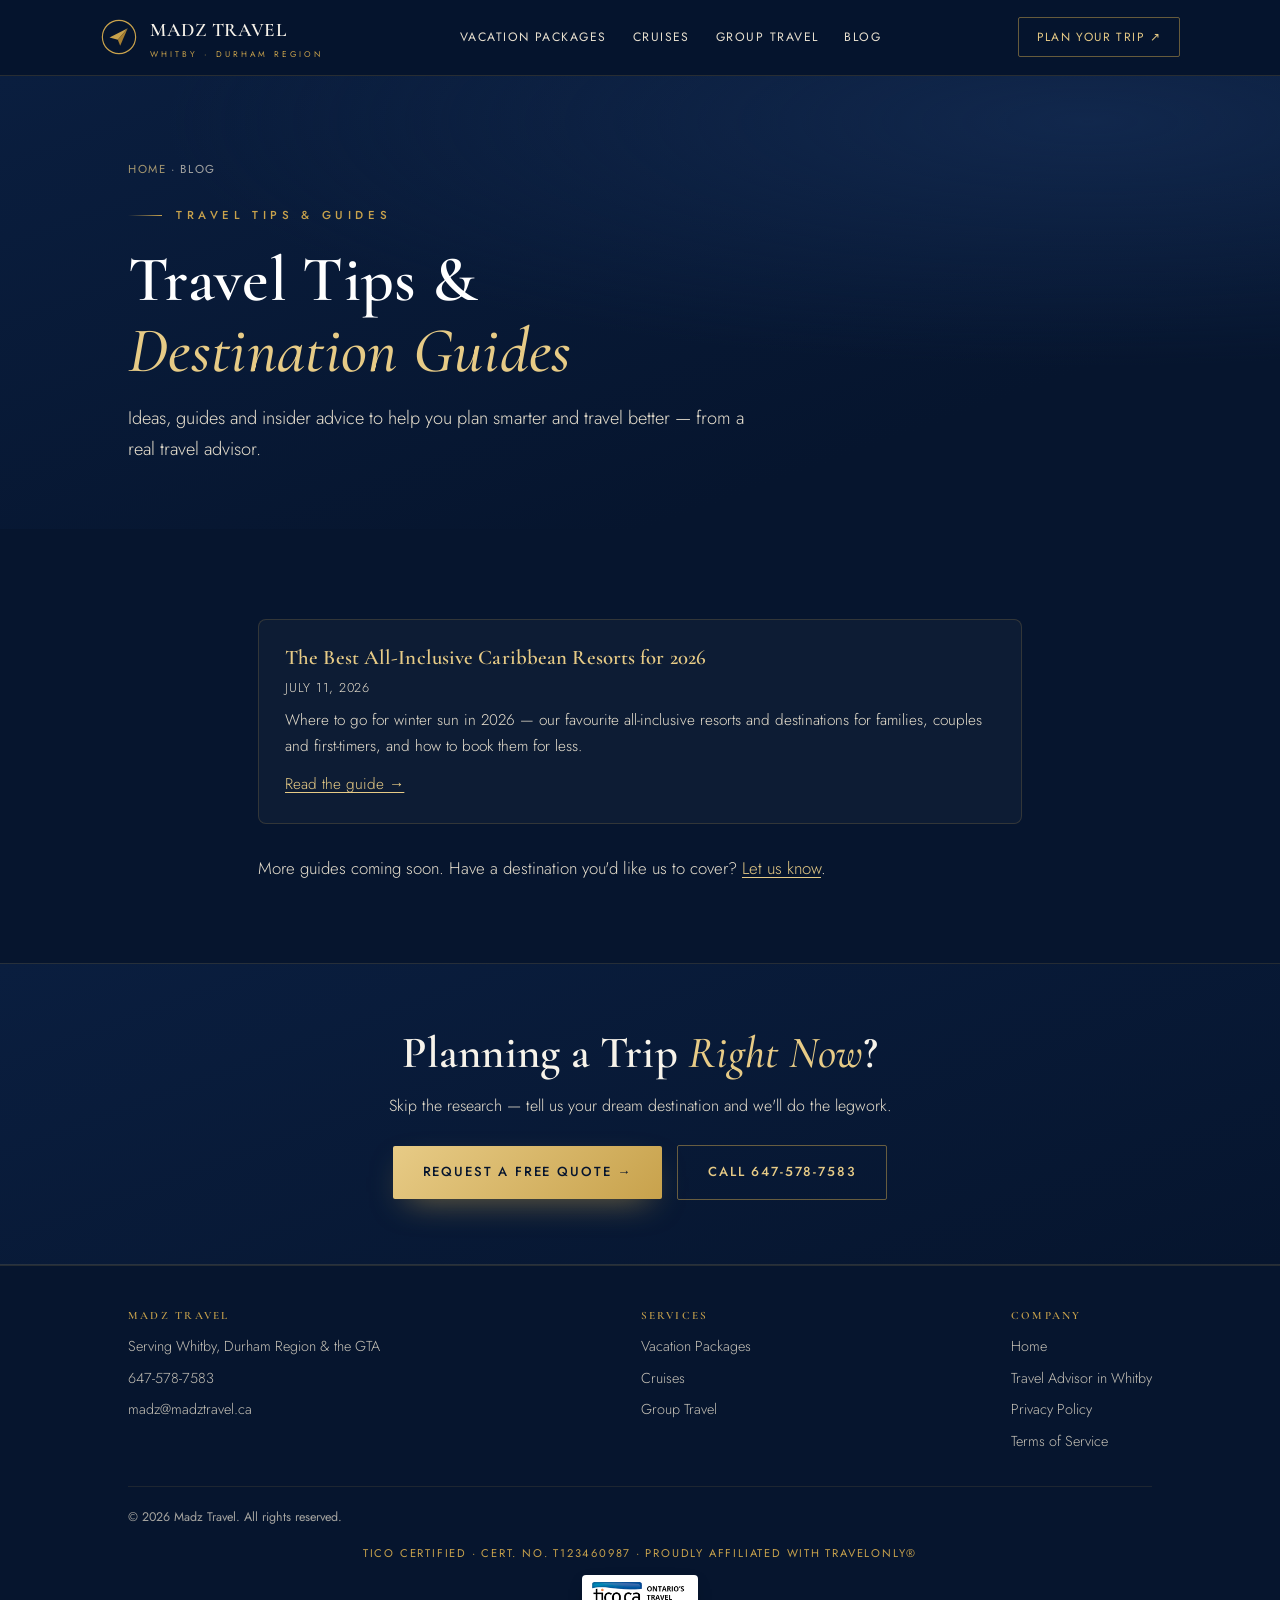
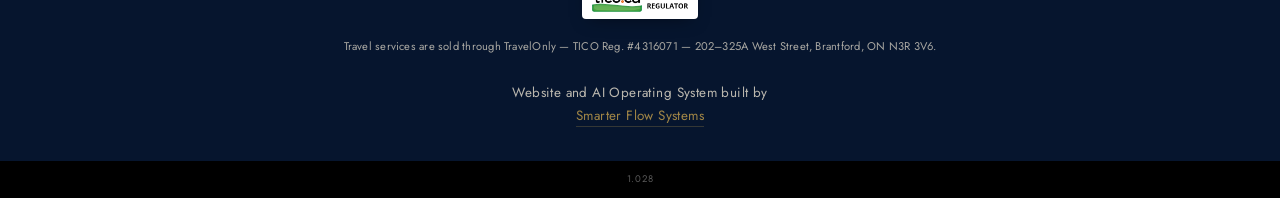
==== commit fca468ff: "Revert "SITE HOLD — brand registration pending (blank black page)" This reverts commit fefd65d7de893" ====
--- a/blog/index.html
+++ b/blog/index.html
@@ -1,15 +1,109 @@
-<!doctype html>
-<!-- SITE-HOLD-ACTIVE — blank variant, used when site-switch.sh is run with --black.
-     Do not edit by hand; it is placed and removed by scripts/site-switch.sh. -->
+<!DOCTYPE html>
 <html lang="en">
 <head>
-<meta charset="utf-8">
-<meta name="viewport" content="width=device-width, initial-scale=1">
-<meta name="robots" content="noindex, nofollow">
-<title>&nbsp;</title>
-<style>
-  html, body { margin: 0; height: 100%; background: #000; }
-</style>
+<meta charset="UTF-8" />
+<meta name="viewport" content="width=device-width, initial-scale=1.0" />
+<title>Travel Tips &amp; Destination Guides | Madz Travel Blog</title>
+<meta name="description" content="Travel tips, destination guides and vacation planning advice from Madz Travel — a TICO-certified travel advisor in Whitby, Ontario." />
+<link rel="canonical" href="https://madztravel.ca/blog/" />
+<meta name="robots" content="index,follow" />
+<meta property="og:type" content="website" />
+<meta property="og:site_name" content="Madz Travel" />
+<meta property="og:url" content="https://madztravel.ca/blog/" />
+<meta property="og:title" content="Travel Tips & Destination Guides | Madz Travel Blog" />
+<meta property="og:description" content="Travel tips, destination guides and vacation planning advice from a TICO-certified travel advisor." />
+<meta property="og:image" content="https://madztravel.ca/og-image.png" />
+<meta name="twitter:card" content="summary_large_image" />
+<meta name="theme-color" content="#0A1E3F" />
+<link rel="icon" type="image/png" href="/logo.png" />
+<link rel="preconnect" href="https://fonts.googleapis.com">
+<link rel="preconnect" href="https://fonts.gstatic.com" crossorigin>
+<link href="https://fonts.googleapis.com/css2?family=Cormorant+Garamond:ital,wght@0,500;0,600;0,700;1,500&family=Jost:wght@300;400;500;600&display=swap" rel="stylesheet">
+<link rel="stylesheet" href="/site.css">
 </head>
-<body></body>
+<body>
+
+<header class="nav">
+  <div class="wrap nav-inner">
+    <a href="/" class="brand">
+      <svg viewBox="0 0 48 48" aria-label="Madz Travel"><circle cx="24" cy="24" r="21" fill="none" stroke="#C8A24C" stroke-width="1.5"/><path d="M35 13 L12 24.5 L22.5 27.5 Z" fill="#C8A24C"/><path d="M22.5 27.5 L25.5 35 L35 13 Z" fill="#A67F32"/></svg>
+      <span><b>Madz Travel</b><span>Whitby · Durham Region</span></span>
+    </a>
+    <nav class="nav-links">
+      <a href="/vacation-packages.html">Vacation Packages</a>
+      <a href="/cruises.html">Cruises</a>
+      <a href="/group-travel.html">Group Travel</a>
+      <a href="/blog/">Blog</a>
+    </nav>
+    <a href="/#contact" class="nav-cta">Plan Your Trip ↗</a>
+  </div>
+</header>
+
+<section class="phead">
+  <div class="wrap">
+    <div class="crumb"><a href="/">Home</a> · Blog</div>
+    <span class="eyebrow">Travel Tips &amp; Guides</span>
+    <h1>Travel Tips &amp; <em>Destination Guides</em></h1>
+    <p class="lede">Ideas, guides and insider advice to help you plan smarter and travel better — from a real travel advisor.</p>
+  </div>
+</section>
+
+<section class="prose">
+  <div class="wrap">
+    <div class="cards">
+      <div class="card">
+        <h3><a href="/blog/best-all-inclusive-caribbean-resorts-2026.html" style="color:var(--gold-light);text-decoration:none">The Best All-Inclusive Caribbean Resorts for 2026</a></h3>
+        <p style="color:var(--cream-dim);font-size:.8rem;letter-spacing:.06em;text-transform:uppercase;margin-bottom:8px">July 11, 2026</p>
+        <p>Where to go for winter sun in 2026 — our favourite all-inclusive resorts and destinations for families, couples and first-timers, and how to book them for less.</p>
+        <p style="margin-top:12px"><a href="/blog/best-all-inclusive-caribbean-resorts-2026.html">Read the guide →</a></p>
+      </div>
+    </div>
+    <p style="margin-top:30px">More guides coming soon. Have a destination you'd like us to cover? <a href="/#contact">Let us know</a>.</p>
+  </div>
+</section>
+
+<section class="cta-band">
+  <div class="wrap">
+    <h2>Planning a Trip <em>Right Now</em>?</h2>
+    <p>Skip the research — tell us your dream destination and we'll do the legwork.</p>
+    <a href="/#contact" class="btn btn-gold">Request a Free Quote →</a>
+    <a href="tel:+16475787583" class="btn btn-ghost">Call 647-578-7583</a>
+  </div>
+</section>
+
+<footer>
+  <div class="wrap">
+    <div class="foot-cols">
+      <div>
+        <h4>Madz Travel</h4>
+        <p>Serving Whitby, Durham Region &amp; the GTA</p>
+        <a href="tel:+16475787583">647-578-7583</a>
+        <a href="mailto:madz@madztravel.ca">madz@madztravel.ca</a>
+      </div>
+      <div>
+        <h4>Services</h4>
+        <a href="/vacation-packages.html">Vacation Packages</a>
+        <a href="/cruises.html">Cruises</a>
+        <a href="/group-travel.html">Group Travel</a>
+      </div>
+      <div>
+        <h4>Company</h4>
+        <a href="/">Home</a>
+        <a href="/whitby-travel-advisor.html">Travel Advisor in Whitby</a>
+        <a href="/privacy.html">Privacy Policy</a>
+        <a href="/terms.html">Terms of Service</a>
+      </div>
+    </div>
+    <div class="foot-bottom">
+      <p>© <span id="yr"></span> Madz Travel. All rights reserved.</p>
+      <span class="tico"><a class="tico-mark" href="https://www.tico.ca/" target="_blank" rel="noopener noreferrer"><img src="/tico-logo.png" width="362" height="112" alt="TICO &mdash; Ontario&rsquo;s travel regulator" loading="lazy"></a>TICO Certified · Cert. No. T123460987 · Proudly Affiliated with TravelOnly®</span>
+    <span class="tico-reg">Travel services are sold through TravelOnly &mdash; TICO Reg. #4316071 &mdash; 202&ndash;325A West Street, Brantford, ON N3R 3V6.</span>
+    <div class="built-by">Website and AI Operating System built by<br><a href="https://smarterflow.ca/?ref=madztravel" target="_blank" rel="noopener">Smarter Flow Systems</a></div>
+    </div>
+  </div>
+</footer>
+<div class="version-bar"></div>
+<script>document.getElementById('yr').textContent=new Date().getFullYear();</script>
+<script src="/version.js"></script>
+</body>
 </html>
--- a/site.css
+++ b/site.css
@@ -0,0 +1,131 @@
+/* ============================================================
+   Madz Travel — shared styles for content/landing/blog pages
+   (main homepage keeps its own inline styles; this powers the
+   SEO service, location and blog pages)
+   ============================================================ */
+:root{
+  --navy:#0A1E3F;--navy-deep:#06152E;--navy-soft:#12294f;
+  --gold:#C8A24C;--gold-light:#E7CB86;--gold-deep:#A67F32;
+  --cream:#F7F3EA;--cream-dim:#E8E0CF;--white:#fff;--maxw:1080px;
+  --ease:cubic-bezier(.22,.61,.36,1);
+}
+*{margin:0;padding:0;box-sizing:border-box}
+html{scroll-behavior:smooth}
+body{font-family:'Jost',sans-serif;background:var(--navy-deep);color:var(--cream);line-height:1.7;-webkit-font-smoothing:antialiased;overflow-x:hidden}
+h1,h2,h3,h4{font-family:'Cormorant Garamond',serif;font-weight:600;line-height:1.12;letter-spacing:.005em}
+a{color:inherit;text-decoration:none}
+img{max-width:100%;display:block}
+::selection{background:var(--gold);color:var(--navy-deep)}
+.wrap{max-width:var(--maxw);margin:0 auto;padding:0 28px}
+
+/* header */
+header.nav{position:sticky;top:0;z-index:100;background:rgba(6,21,46,.9);backdrop-filter:blur(14px);border-bottom:1px solid rgba(200,162,76,.18)}
+.nav-inner{display:flex;align-items:center;justify-content:space-between;gap:20px;padding:14px 0}
+.brand{display:flex;align-items:center;gap:12px}
+.brand svg{width:38px;height:38px;flex:none}
+.brand b{font-family:'Cormorant Garamond',serif;font-weight:600;font-size:1.2rem;color:var(--cream);letter-spacing:.03em}
+.brand span{display:block;font-size:.52rem;letter-spacing:.36em;text-transform:uppercase;color:var(--gold)}
+.nav-links{display:flex;gap:26px;align-items:center}
+.nav-links a{font-size:.76rem;letter-spacing:.12em;text-transform:uppercase;color:var(--cream-dim);transition:color .3s}
+.nav-links a:hover{color:var(--gold-light)}
+.nav-cta{font-size:.74rem;letter-spacing:.12em;text-transform:uppercase;color:var(--gold-light);border:1px solid rgba(200,162,76,.5);padding:9px 18px;border-radius:2px;transition:all .3s}
+.nav-cta:hover{background:var(--gold);color:var(--navy-deep)}
+@media(max-width:760px){.nav-links{display:none}}
+
+/* hero / page head */
+.phead{position:relative;overflow:hidden;padding:84px 0 64px;
+  background:radial-gradient(120% 90% at 85% 10%,rgba(18,41,79,.9),transparent 60%),linear-gradient(160deg,var(--navy),var(--navy-deep) 75%)}
+.crumb{font-size:.72rem;letter-spacing:.14em;text-transform:uppercase;color:var(--cream-dim);opacity:.7;margin-bottom:18px}
+.crumb a{color:var(--gold-light)}
+.eyebrow{font-weight:500;font-size:.72rem;letter-spacing:.4em;text-transform:uppercase;color:var(--gold);display:inline-flex;align-items:center;gap:14px;margin-bottom:18px}
+.eyebrow::before{content:"";width:34px;height:1px;background:linear-gradient(90deg,transparent,var(--gold))}
+.phead h1{font-size:clamp(2.4rem,6vw,4rem);color:var(--white);margin-bottom:16px;max-width:16ch}
+.phead h1 em{font-style:italic;color:var(--gold-light);font-weight:500}
+.phead p.lede{max-width:620px;font-size:1.14rem;color:var(--cream-dim);font-weight:300}
+
+/* body prose */
+.prose{padding:64px 0}
+.prose .wrap{max-width:820px}
+.prose h2{font-size:clamp(1.7rem,3.4vw,2.4rem);color:var(--cream);margin:44px 0 14px}
+.prose h2:first-child{margin-top:0}
+.prose h2 em{font-style:italic;color:var(--gold-light);font-weight:500}
+.prose h3{font-size:1.35rem;color:var(--gold-light);margin:30px 0 10px}
+.prose p{color:var(--cream-dim);font-weight:300;font-size:1.05rem;margin-bottom:16px}
+.prose ul,.prose ol{margin:0 0 18px 22px}
+.prose li{color:var(--cream-dim);font-weight:300;margin-bottom:9px}
+.prose a{color:var(--gold-light);text-decoration:underline;text-underline-offset:3px}
+.prose strong{color:var(--cream);font-weight:500}
+.lead{font-size:1.18rem !important;color:var(--cream) !important}
+
+/* TICO certificate card — mirrors the block in index.html's inline styles.
+   Ivory on gold so it reads as a certificate against the navy pages. */
+.tico-cert{max-width:420px;margin:30px auto;padding:5px;border-radius:5px;background:linear-gradient(150deg,var(--gold-light),var(--gold-deep) 46%,var(--gold-light));box-shadow:0 30px 64px -28px rgba(3,10,24,.8)}
+.tico-cert-in{position:relative;overflow:hidden;background:linear-gradient(165deg,#FFFDF7,#F2ECDD);border:1px solid rgba(166,127,50,.4);border-radius:2px;padding:32px 30px 26px;text-align:center}
+.tico-cert-in::before{content:"";position:absolute;inset:0;background:repeating-radial-gradient(circle at 50% 32%,rgba(166,127,50,.085) 0 1px,transparent 1px 10px);pointer-events:none}
+.tico-cert .seal{position:relative;width:98px;height:98px;margin:0 auto 16px;display:block}
+.tico-cert .sealtxt{font-family:'Jost',sans-serif;font-size:8.4px;font-weight:500;letter-spacing:2.1px;fill:#A67F32}
+.tico-cert .act{position:relative;display:block;font-size:.58rem;letter-spacing:.28em;text-transform:uppercase;color:var(--gold-deep)}
+.tico-cert h3{position:relative;font-size:1.7rem;color:var(--navy);margin:9px 0 4px}
+.tico-cert .who{position:relative;font-size:.65rem;letter-spacing:.24em;text-transform:uppercase;color:#6b7587}
+.tico-cert dl{position:relative;display:flex;justify-content:center;gap:38px;margin:18px 0 16px;padding:15px 0;border-top:1px solid rgba(166,127,50,.32);border-bottom:1px solid rgba(166,127,50,.32)}
+.tico-cert dt{font-size:.56rem;letter-spacing:.2em;text-transform:uppercase;color:#7b8496;margin-bottom:5px}
+.tico-cert dd{font-family:'Cormorant Garamond',serif;font-size:1.55rem;color:var(--navy);letter-spacing:.14em;font-variant-numeric:lining-nums tabular-nums;font-feature-settings:'lnum' 1,'tnum' 1}
+.tico-cert .note{position:relative;font-size:.72rem!important;line-height:1.65;font-weight:300;color:#5b6577!important;margin:0!important}
+@media(max-width:520px){.tico-cert dl{gap:26px}.tico-cert-in{padding:28px 20px 22px}}
+
+/* feature grid */
+.cards{display:grid;grid-template-columns:repeat(auto-fit,minmax(230px,1fr));gap:18px;margin:26px 0}
+.card{background:rgba(247,243,234,.03);border:1px solid rgba(200,162,76,.2);border-radius:8px;padding:26px}
+.card h3{font-size:1.3rem;color:var(--cream);margin:0 0 8px}
+.card p{font-size:.96rem;margin:0}
+
+/* CTA band */
+.cta-band{background:linear-gradient(160deg,var(--navy),var(--navy-deep));border-top:1px solid rgba(200,162,76,.16);border-bottom:1px solid rgba(200,162,76,.16);padding:64px 0;text-align:center}
+.cta-band h2{font-size:clamp(1.9rem,4vw,2.8rem);color:var(--cream);margin-bottom:14px}
+.cta-band h2 em{font-style:italic;color:var(--gold-light);font-weight:500}
+.cta-band p{color:var(--cream-dim);font-weight:300;max-width:540px;margin:0 auto 26px}
+.btn{display:inline-flex;align-items:center;gap:10px;font-weight:500;font-size:.82rem;letter-spacing:.14em;text-transform:uppercase;padding:15px 30px;border-radius:2px;transition:all .4s var(--ease)}
+.btn-gold{background:linear-gradient(135deg,var(--gold-light),var(--gold));color:var(--navy-deep);box-shadow:0 12px 34px -14px rgba(200,162,76,.7)}
+.btn-gold:hover{transform:translateY(-3px)}
+.btn-ghost{border:1px solid rgba(200,162,76,.5);color:var(--gold-light);margin-left:10px}
+.btn-ghost:hover{background:rgba(200,162,76,.12)}
+
+/* footer */
+footer{background:var(--navy-deep);border-top:1px solid rgba(200,162,76,.16);padding:44px 0 34px}
+.foot-cols{display:flex;flex-wrap:wrap;gap:30px 60px;justify-content:space-between;margin-bottom:26px}
+.foot-cols h4{font-size:.7rem;letter-spacing:.2em;text-transform:uppercase;color:var(--gold);margin-bottom:12px}
+.foot-cols a,.foot-cols p{display:block;font-size:.9rem;color:var(--cream-dim);opacity:.85;margin-bottom:7px;font-weight:300}
+.foot-cols a:hover{color:var(--gold-light)}
+.foot-bottom{border-top:1px solid rgba(200,162,76,.12);padding-top:20px;display:flex;flex-wrap:wrap;justify-content:space-between;gap:12px;align-items:center}
+.foot-bottom p{font-size:.78rem;color:var(--cream-dim);opacity:.7}
+/* column-REVERSE, not column: the mark is first in the source (it reads as the subject
+   of the credential to a screen reader) but sits UNDER the line visually, centred to
+   the page. Reversing here keeps the DOM order and moves only the picture. */
+.foot-bottom .tico{font-size:.7rem;letter-spacing:.16em;text-transform:uppercase;color:var(--gold);display:flex;flex-direction:column-reverse;align-items:center;gap:12px;justify-content:center;text-align:center;flex-basis:100%;order:3;margin-top:4px}
+/* The regulator's mark, self-hosted so the footer never depends on tico.ca being up.
+   White plate because the logo is dark artwork and would disappear against the navy. */
+.tico-mark{display:inline-flex;background:#fff;border-radius:4px;padding:7px 10px;line-height:0;box-shadow:0 6px 18px -8px rgba(0,0,0,.55);transition:transform .3s var(--ease)}
+.tico-mark:hover{transform:translateY(-2px)}
+.tico-mark img{height:30px;width:auto;display:block}
+.version-bar{background:#000;text-align:center;padding:10px 0;font-size:.6rem;letter-spacing:.08em;color:rgba(255,255,255,.35)}
+
+/* The registrant disclosure. TICO requires an outside sales rep's own branded site to carry
+   the HOST agency's business name, address and registration number; Madz's certificate number
+   sits above it and is a personal credential, not a substitute. Sentence case and full width
+   on purpose — this is a legal disclosure and has to read as prose, not as a tracked-out badge
+   like the credential line it follows. */
+.tico-reg{flex-basis:100%;order:4;text-align:center;font-size:.7rem;line-height:1.65;
+  letter-spacing:.02em;text-transform:none;color:var(--cream-dim);opacity:.72;margin-top:6px}
+
+/* Builder credit. Still ordered LAST, below the regulator disclosure — the TICO block is
+   what a visitor is meant to read first — but no longer whispered: at .68rem/.5 opacity it
+   was the smallest, faintest text on the site and effectively unreadable. Sized to match the
+   regulator line instead, so it's legible without out-ranking the credential above it.
+   The link opens in a new tab so a curious reader is never pulled off Madz's site, and
+   carries rel="noopener" WITHOUT noreferrer: the referrer is the whole point, it's how
+   smarterflow.ca sees which of these sites sent the visit. */
+.built-by{flex-basis:100%;order:5;text-align:center;font-size:.84rem;line-height:1.7;
+  letter-spacing:.03em;text-transform:none;color:var(--cream-dim);opacity:.8;margin-top:14px}
+.built-by a{color:var(--gold);border-bottom:1px solid rgba(200,162,76,.3);padding-bottom:1px;
+  transition:color .3s var(--ease),border-color .3s var(--ease)}
+.built-by a:hover{color:var(--gold-light);border-bottom-color:rgba(231,203,134,.6)}
